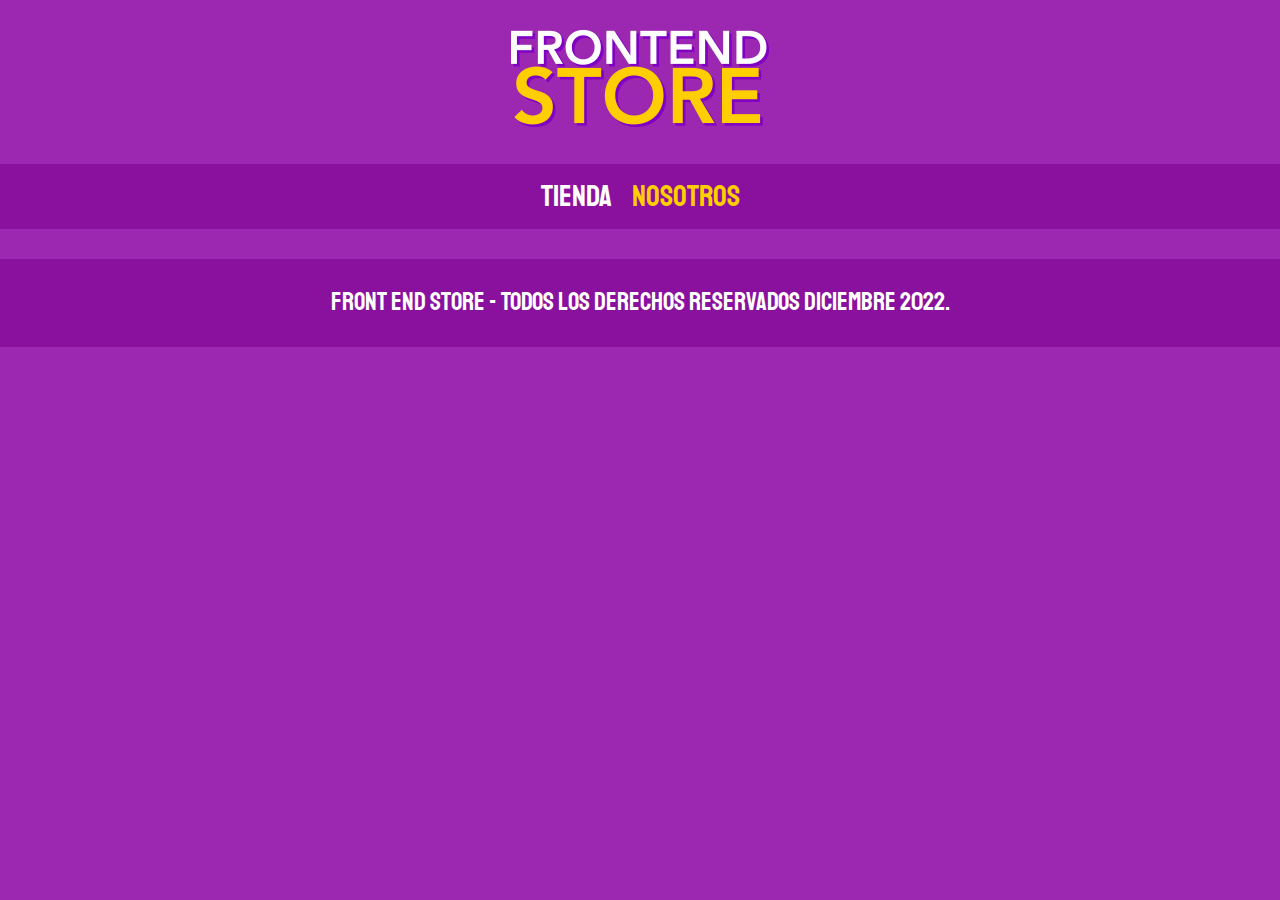
==== nosotros.html @ cb1efd27 "Agregamos dos paginas Nosotros y ¨Producto" ====
<!DOCTYPE html>
<html lang="en">
<head>
    <meta charset="UTF-8">
    <meta http-equiv="X-UA-Compatible" content="IE=edge">
    <meta name="viewport" content="width=device-width, initial-scale=1.0">
    
    <!-- Normalize -->
    <link rel="preload" href="css/normalize.css" as="style">
    <link rel="stylesheet" href="css/normalize.css">
    
    <!-- Google Fonts -->
    <link rel="preconnect" href="https://fonts.googleapis.com">
    <link rel="preconnect" href="https://fonts.gstatic.com" crossorigin>
    <link href="https://fonts.googleapis.com/css2?family=Staatliches&display=swap" rel="stylesheet">
    
    <!--Style Page  -->
    <link rel="preload" href="css/style.css" as="style">
    <link rel="stylesheet" href="css/style.css">
    
    <title>Clothing Store</title>
</head>
<body>
    <header class="encabezado">
        <a href="index.html">
            <img class="encabezado__logo" src="img/logo.png" alt="Logotipo">
        </a>
    </header>

    <nav class="navegacion">
        <a class="navegacion__enlace" href="index.html">Tienda</a>
        <a class="navegacion__enlace navegacion__enlace--principal" href="nosotros.html">Nosotros</a>
   </nav>

   <footer class="piepagina">
    <p class="piepagina__texto">front end store - todos los derechos reservados diciembre 2022.</p>
   </footer>
</body>
</html>
---- css/style.css ----
:root
{
    --primario:#9C27B0;
    --primarioOscuro:#89119d;
    --secundario:#FFCE00;
    --secundarioOscuro:#e9bb02;
    --blanco:#fff;
    --negro:#000;
     
    --fuentePrincipal:  'Staatliches', cursive;
}

/* Box Sizing */
html 
{
    box-sizing: border-box;
    font-size: 62.5%;  /* 1rem = 10 px */
    
}

*, *:before, *:after 
{
    box-sizing: inherit;
}

/* Globales */

body
{
    background-color: var(--primario);
    font-size: 1.6rem;
    line-height: 1.5;
}

p
{
    font-size: 1.8rem;
    font-family: Arial, Helvetica, sans-serif;
    color: var(--blanco);
}

a
{
    text-decoration: none;
}

img
{
    max-width: 100%;
}

.contenedor
{
    max-width: 120rem;
    margin: 0 auto;
}

h1,h2,h3
{
    text-align: center;
    color: var(--secundario);
    font-family: var(--fuentePrincipal);
}

h1
{
    font-size: 4rem;
}

h2
{
    font-size: 3.2rem;
}

h3
{
    font-size: 2.4rem;
}

/* Header */
.encabezado
{
    display: flex;
    justify-content: center;
}

.encabezado__logo
{
    margin: 3rem 0;
}

/* Navegacion */
.navegacion
{
    background-color: var(--primarioOscuro);
    padding: 1rem 0;
    display: flex;
    justify-content: center;
    gap: 2rem;
}

.navegacion__enlace
{
    font-family: var(--fuentePrincipal);
    color: var(--blanco);
    font-size: 3rem;
    /* margin-right: 2rem; */

}

.navegacion__enlace:hover,
.navegacion__enlace--principal
{
    color: var(--secundario);
}

/* Footer */
.piepagina
{
    background-color: var(--primarioOscuro);
    display: flex;
    justify-content: center;
    margin: 3rem 0;
}

.piepagina__texto
{
    font-family: var(--fuentePrincipal);
    color: var(--blanco);
    font-size: 2.5rem;
    text-transform: capitalize;
}
---- css/style.css ----
:root
{
    --primario:#9C27B0;
    --primarioOscuro:#89119d;
    --secundario:#FFCE00;
    --secundarioOscuro:#e9bb02;
    --blanco:#fff;
    --negro:#000;
     
    --fuentePrincipal:  'Staatliches', cursive;
}

/* Box Sizing */
html 
{
    box-sizing: border-box;
    font-size: 62.5%;  /* 1rem = 10 px */
    
}

*, *:before, *:after 
{
    box-sizing: inherit;
}

/* Globales */

body
{
    background-color: var(--primario);
    font-size: 1.6rem;
    line-height: 1.5;
}

p
{
    font-size: 1.8rem;
    font-family: Arial, Helvetica, sans-serif;
    color: var(--blanco);
}

a
{
    text-decoration: none;
}

img
{
    max-width: 100%;
}

.contenedor
{
    max-width: 120rem;
    margin: 0 auto;
}

h1,h2,h3
{
    text-align: center;
    color: var(--secundario);
    font-family: var(--fuentePrincipal);
}

h1
{
    font-size: 4rem;
}

h2
{
    font-size: 3.2rem;
}

h3
{
    font-size: 2.4rem;
}

/* Header */
.encabezado
{
    display: flex;
    justify-content: center;
}

.encabezado__logo
{
    margin: 3rem 0;
}

/* Navegacion */
.navegacion
{
    background-color: var(--primarioOscuro);
    padding: 1rem 0;
    display: flex;
    justify-content: center;
    gap: 2rem;
}

.navegacion__enlace
{
    font-family: var(--fuentePrincipal);
    color: var(--blanco);
    font-size: 3rem;
    /* margin-right: 2rem; */

}

.navegacion__enlace:hover,
.navegacion__enlace--principal
{
    color: var(--secundario);
}

/* Footer */
.piepagina
{
    background-color: var(--primarioOscuro);
    display: flex;
    justify-content: center;
    margin: 3rem 0;
}

.piepagina__texto
{
    font-family: var(--fuentePrincipal);
    color: var(--blanco);
    font-size: 2.5rem;
    text-transform: capitalize;
}
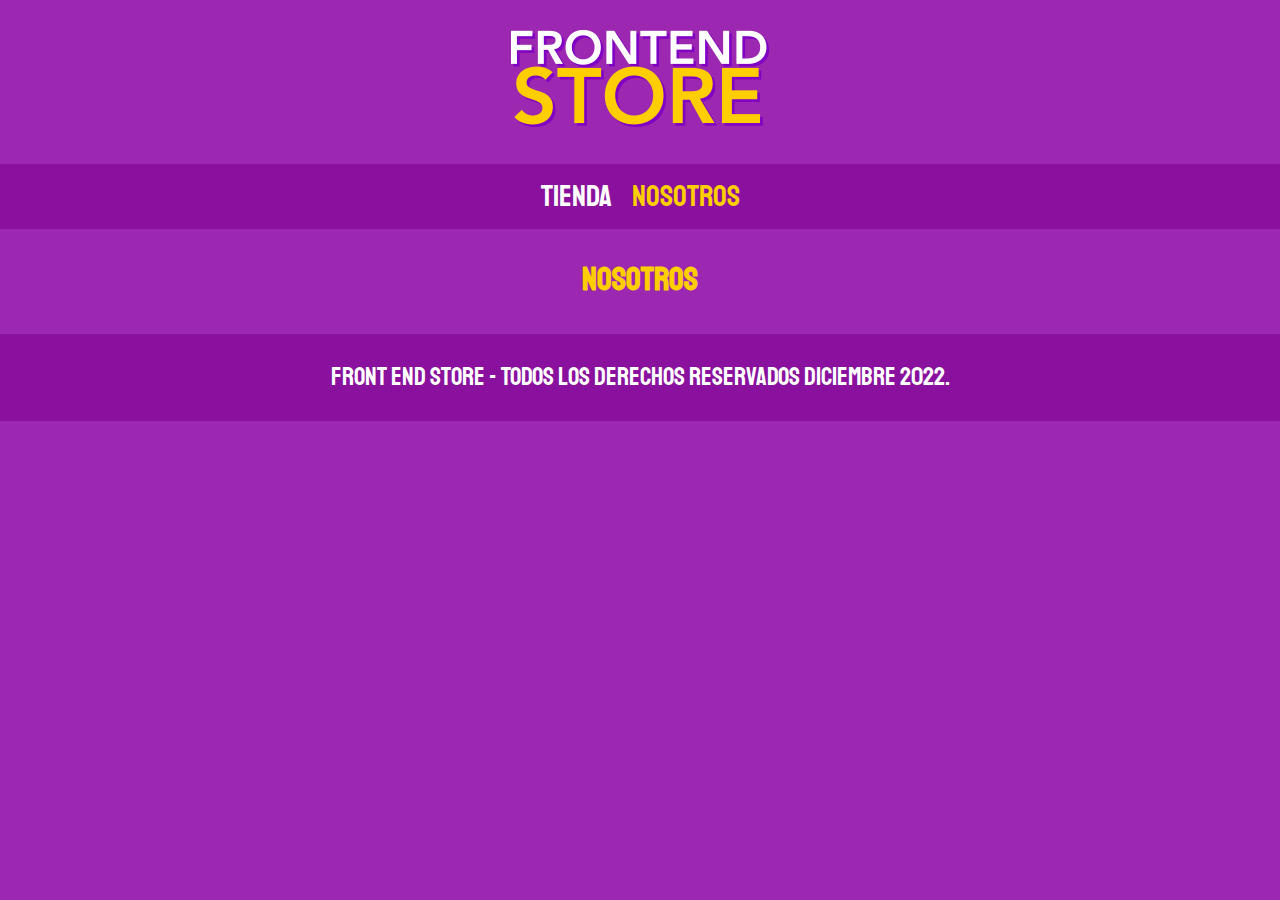
==== commit d9118ae9: "finalizamos la tienda en index.html" ====
--- a/nosotros.html
+++ b/nosotros.html
@@ -32,6 +32,12 @@
         <a class="navegacion__enlace navegacion__enlace--principal" href="nosotros.html">Nosotros</a>
    </nav>
 
+   <main>
+        <h2>nosotros</h2>
+        
+
+   </main>
+
    <footer class="piepagina">
     <p class="piepagina__texto">front end store - todos los derechos reservados diciembre 2022.</p>
    </footer>
--- a/css/style.css
+++ b/css/style.css
@@ -96,7 +96,7 @@
     padding: 1rem 0;
     display: flex;
     justify-content: center;
-    gap: 2rem;
+    /* gap: 2rem; */
 }
 
 .navegacion__enlace
@@ -104,8 +104,13 @@
     font-family: var(--fuentePrincipal);
     color: var(--blanco);
     font-size: 3rem;
-    /* margin-right: 2rem; */
-
+    margin-right: 2rem;
+
+}
+
+.navegacion__enlace:last-of-type
+{
+    margin-right: 0;
 }
 
 .navegacion__enlace:hover,
@@ -129,4 +134,86 @@
     color: var(--blanco);
     font-size: 2.5rem;
     text-transform: capitalize;
-}+}
+
+/* Camisetas Grid */
+.gridProductos
+{
+    display: grid;
+    grid-template-columns: repeat(2,1fr);
+    gap: 2rem;
+}
+
+@media (min-width: 768px) 
+{
+     .gridProductos
+     {
+        grid-template-columns: repeat(3,1fr);
+     }
+}
+
+/* Camisetas */
+.producto
+{
+    background-color: var(--primarioOscuro);
+    padding: 1rem;
+  
+}
+
+.producto__imagen
+{
+    width: 100%;
+}
+
+.producto__nombre
+{
+    font-size: 4rem;
+    text-transform:uppercase;
+}
+
+.producto__precio
+{
+    font-size: 2.8rem;
+    color: var(--secundario);
+}
+
+.producto__nombre,.producto__precio
+{
+    font-family: var(--fuentePrincipal);
+    text-align: center;
+    margin: 1rem 0;
+    line-height: 1.2;
+}
+
+/* Graficos */
+.grafico
+{
+    min-height: 30rem;
+    grid-column: 1/3;
+    background-repeat: no-repeat;
+    background-size: cover;
+}
+
+.grafico--camisas
+{
+    grid-row: 2/3;
+    background-image: url(../img/grafico1.jpg);
+}
+
+.grafico--node
+{
+    background-image: url(../img/grafico2.jpg);
+    grid-row: 8/9;
+}
+
+@media (min-width: 786px) 
+{
+    .grafico--node
+    {
+        grid-row: 5/6;
+        grid-column: 2/4;
+    }
+      
+}
+
+
--- a/css/style.css
+++ b/css/style.css
@@ -96,7 +96,7 @@
     padding: 1rem 0;
     display: flex;
     justify-content: center;
-    gap: 2rem;
+    /* gap: 2rem; */
 }
 
 .navegacion__enlace
@@ -104,8 +104,13 @@
     font-family: var(--fuentePrincipal);
     color: var(--blanco);
     font-size: 3rem;
-    /* margin-right: 2rem; */
-
+    margin-right: 2rem;
+
+}
+
+.navegacion__enlace:last-of-type
+{
+    margin-right: 0;
 }
 
 .navegacion__enlace:hover,
@@ -129,4 +134,86 @@
     color: var(--blanco);
     font-size: 2.5rem;
     text-transform: capitalize;
-}+}
+
+/* Camisetas Grid */
+.gridProductos
+{
+    display: grid;
+    grid-template-columns: repeat(2,1fr);
+    gap: 2rem;
+}
+
+@media (min-width: 768px) 
+{
+     .gridProductos
+     {
+        grid-template-columns: repeat(3,1fr);
+     }
+}
+
+/* Camisetas */
+.producto
+{
+    background-color: var(--primarioOscuro);
+    padding: 1rem;
+  
+}
+
+.producto__imagen
+{
+    width: 100%;
+}
+
+.producto__nombre
+{
+    font-size: 4rem;
+    text-transform:uppercase;
+}
+
+.producto__precio
+{
+    font-size: 2.8rem;
+    color: var(--secundario);
+}
+
+.producto__nombre,.producto__precio
+{
+    font-family: var(--fuentePrincipal);
+    text-align: center;
+    margin: 1rem 0;
+    line-height: 1.2;
+}
+
+/* Graficos */
+.grafico
+{
+    min-height: 30rem;
+    grid-column: 1/3;
+    background-repeat: no-repeat;
+    background-size: cover;
+}
+
+.grafico--camisas
+{
+    grid-row: 2/3;
+    background-image: url(../img/grafico1.jpg);
+}
+
+.grafico--node
+{
+    background-image: url(../img/grafico2.jpg);
+    grid-row: 8/9;
+}
+
+@media (min-width: 786px) 
+{
+    .grafico--node
+    {
+        grid-row: 5/6;
+        grid-column: 2/4;
+    }
+      
+}
+
+
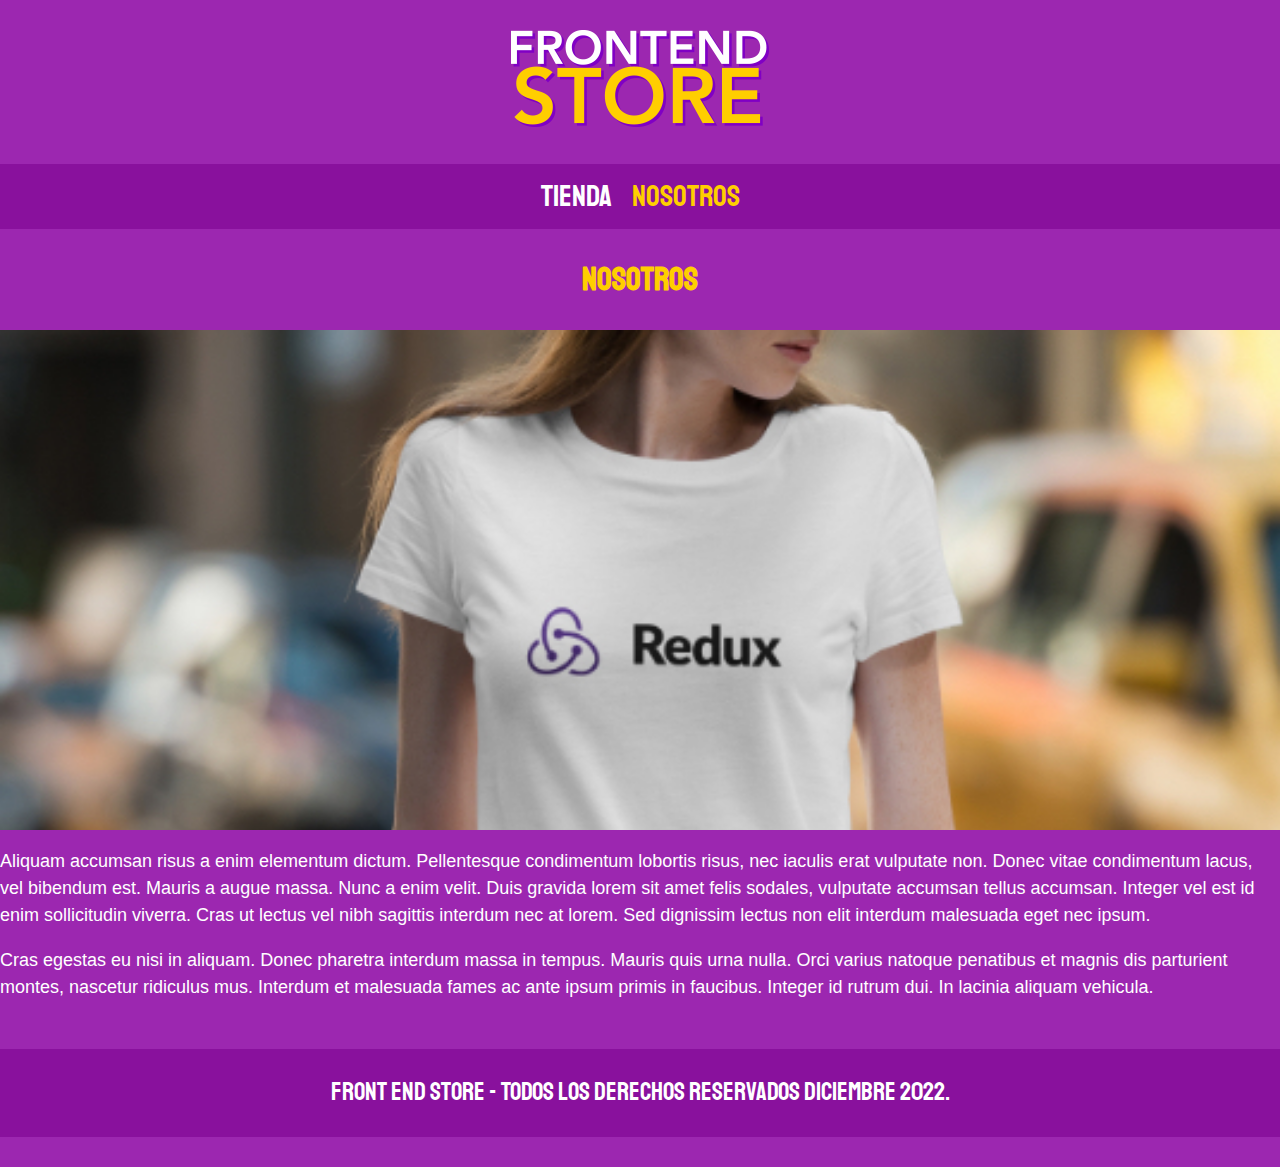
==== commit 876e312f: "I am trying myfelt nosotros.html" ====
--- a/nosotros.html
+++ b/nosotros.html
@@ -35,6 +35,50 @@
    <main>
         <h2>nosotros</h2>
         
+        <div class="gridNosotros">
+            <div class="gridNosotros--imagen">
+
+            </div>
+            <div class="gridNosotros--texto">
+                <p>
+
+
+                    Aliquam accumsan risus a enim elementum dictum. Pellentesque condimentum 
+                    lobortis risus, nec iaculis erat vulputate non. Donec vitae condimentum lacus,
+                     vel bibendum est. Mauris a augue massa. Nunc a enim velit. Duis gravida lorem 
+                     sit amet felis sodales, vulputate accumsan tellus accumsan. Integer vel est id 
+                     enim sollicitudin viverra. Cras ut lectus vel nibh sagittis interdum nec at lorem. 
+                     Sed dignissim lectus non elit interdum malesuada eget nec ipsum.
+                </p>    
+                <p>
+                    Cras egestas eu nisi in aliquam. Donec pharetra interdum massa in tempus. 
+                     Mauris quis urna nulla. Orci varius natoque penatibus et magnis dis parturient montes,
+                    nascetur ridiculus mus. Interdum et malesuada fames ac ante ipsum primis in faucibus.
+                    Integer id rutrum dui. In lacinia aliquam vehicula. 
+                </p>
+            </div>
+        </div>
+        <div class="gridDetalle">
+            <div class="mejorPrecio">
+
+            </div>
+            <div class="mejorDetalle">
+                
+            </div>
+            <div class="detalle">
+                <div class="detalle--dev"></div>
+            </div>
+            <div class="detalle">
+                <div class="detalle--envio">
+
+                </div>
+            </div>
+            <div class="detalle">
+                <div class="detalle--calidad">
+
+                </div>
+            </div>
+        </div>
 
    </main>
 
--- a/css/style.css
+++ b/css/style.css
@@ -216,4 +216,70 @@
       
 }
 
-
+/* Nosoros */
+
+.gridNosotros
+{
+    display: grid;
+    /* grid-template-rows: repeat(2,1fr); */
+}
+
+.gridNosotros--imagen
+{
+    min-height: 50rem;
+    background-image: url(../img/nosotros.jpg);
+    background-repeat: no-repeat;
+    background-size: cover;
+    grid-column: 1/3;
+    /* width: 100%; */
+    
+}
+/* @media(min-width:768px )
+{
+     .gridNosotros
+    {
+        grid-template-columns: repeat(2,1fr);
+        grid-column: 2/3;
+    } 
+
+    .gridNosotros--texto
+    {
+        grid-column: 1/2;
+    }
+} */
+
+.gridNosotros--texto
+{
+
+}
+
+.gridDetalle
+{
+
+}
+
+.detalle
+{
+
+
+}
+
+.detalle--dev
+{
+
+}
+
+.detalle--envio
+{
+
+}
+
+.detalle--calidad
+{
+
+}
+
+.mejorPrecio
+{
+
+}--- a/css/style.css
+++ b/css/style.css
@@ -216,4 +216,70 @@
       
 }
 
-
+/* Nosoros */
+
+.gridNosotros
+{
+    display: grid;
+    /* grid-template-rows: repeat(2,1fr); */
+}
+
+.gridNosotros--imagen
+{
+    min-height: 50rem;
+    background-image: url(../img/nosotros.jpg);
+    background-repeat: no-repeat;
+    background-size: cover;
+    grid-column: 1/3;
+    /* width: 100%; */
+    
+}
+/* @media(min-width:768px )
+{
+     .gridNosotros
+    {
+        grid-template-columns: repeat(2,1fr);
+        grid-column: 2/3;
+    } 
+
+    .gridNosotros--texto
+    {
+        grid-column: 1/2;
+    }
+} */
+
+.gridNosotros--texto
+{
+
+}
+
+.gridDetalle
+{
+
+}
+
+.detalle
+{
+
+
+}
+
+.detalle--dev
+{
+
+}
+
+.detalle--envio
+{
+
+}
+
+.detalle--calidad
+{
+
+}
+
+.mejorPrecio
+{
+
+}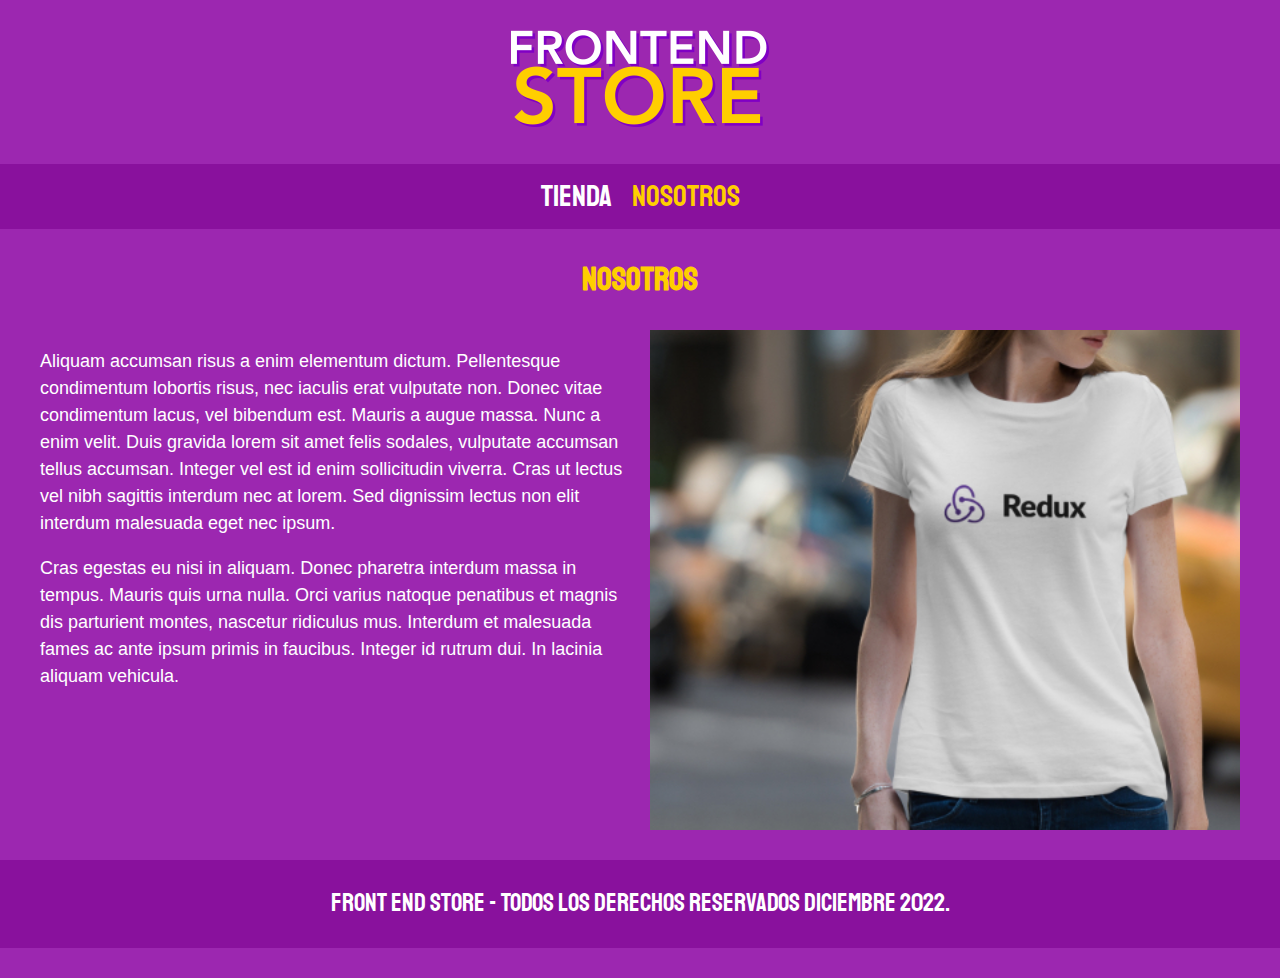
==== commit 93a9cf98: "Avanzamos con la pagina nosotros.html, agregamos estilos a la parte nosotros" ====
--- a/nosotros.html
+++ b/nosotros.html
@@ -32,7 +32,7 @@
         <a class="navegacion__enlace navegacion__enlace--principal" href="nosotros.html">Nosotros</a>
    </nav>
 
-   <main>
+   <main class="contenedor">
         <h2>nosotros</h2>
         
         <div class="gridNosotros">
--- a/css/style.css
+++ b/css/style.css
@@ -221,7 +221,17 @@
 .gridNosotros
 {
     display: grid;
+    grid-template-columns: repeat(1,auto);
+    gap: 2rem;
     /* grid-template-rows: repeat(2,1fr); */
+}
+
+@media(min-width: 768px)
+{
+    .gridNosotros
+    {
+        grid-template-columns: repeat(2,1fr);
+    }    
 }
 
 .gridNosotros--imagen
@@ -230,28 +240,36 @@
     background-image: url(../img/nosotros.jpg);
     background-repeat: no-repeat;
     background-size: cover;
-    grid-column: 1/3;
-    /* width: 100%; */
+    width: 100%;
     
 }
-/* @media(min-width:768px )
-{
-     .gridNosotros
+
+
+@media(min-width: 768px)
+{
+    .gridNosotros--imagen
     {
-        grid-template-columns: repeat(2,1fr);
         grid-column: 2/3;
-    } 
-
+    }
+        
+}
+ 
+
+.gridNosotros--texto
+{
+
+}
+
+
+@media(min-width: 768px)
+{
     .gridNosotros--texto
     {
         grid-column: 1/2;
+        grid-row: 1/2;
     }
-} */
-
-.gridNosotros--texto
-{
-
-}
+}
+
 
 .gridDetalle
 {
--- a/css/style.css
+++ b/css/style.css
@@ -221,7 +221,17 @@
 .gridNosotros
 {
     display: grid;
+    grid-template-columns: repeat(1,auto);
+    gap: 2rem;
     /* grid-template-rows: repeat(2,1fr); */
+}
+
+@media(min-width: 768px)
+{
+    .gridNosotros
+    {
+        grid-template-columns: repeat(2,1fr);
+    }    
 }
 
 .gridNosotros--imagen
@@ -230,28 +240,36 @@
     background-image: url(../img/nosotros.jpg);
     background-repeat: no-repeat;
     background-size: cover;
-    grid-column: 1/3;
-    /* width: 100%; */
+    width: 100%;
     
 }
-/* @media(min-width:768px )
-{
-     .gridNosotros
+
+
+@media(min-width: 768px)
+{
+    .gridNosotros--imagen
     {
-        grid-template-columns: repeat(2,1fr);
         grid-column: 2/3;
-    } 
-
+    }
+        
+}
+ 
+
+.gridNosotros--texto
+{
+
+}
+
+
+@media(min-width: 768px)
+{
     .gridNosotros--texto
     {
         grid-column: 1/2;
+        grid-row: 1/2;
     }
-} */
-
-.gridNosotros--texto
-{
-
-}
+}
+
 
 .gridDetalle
 {
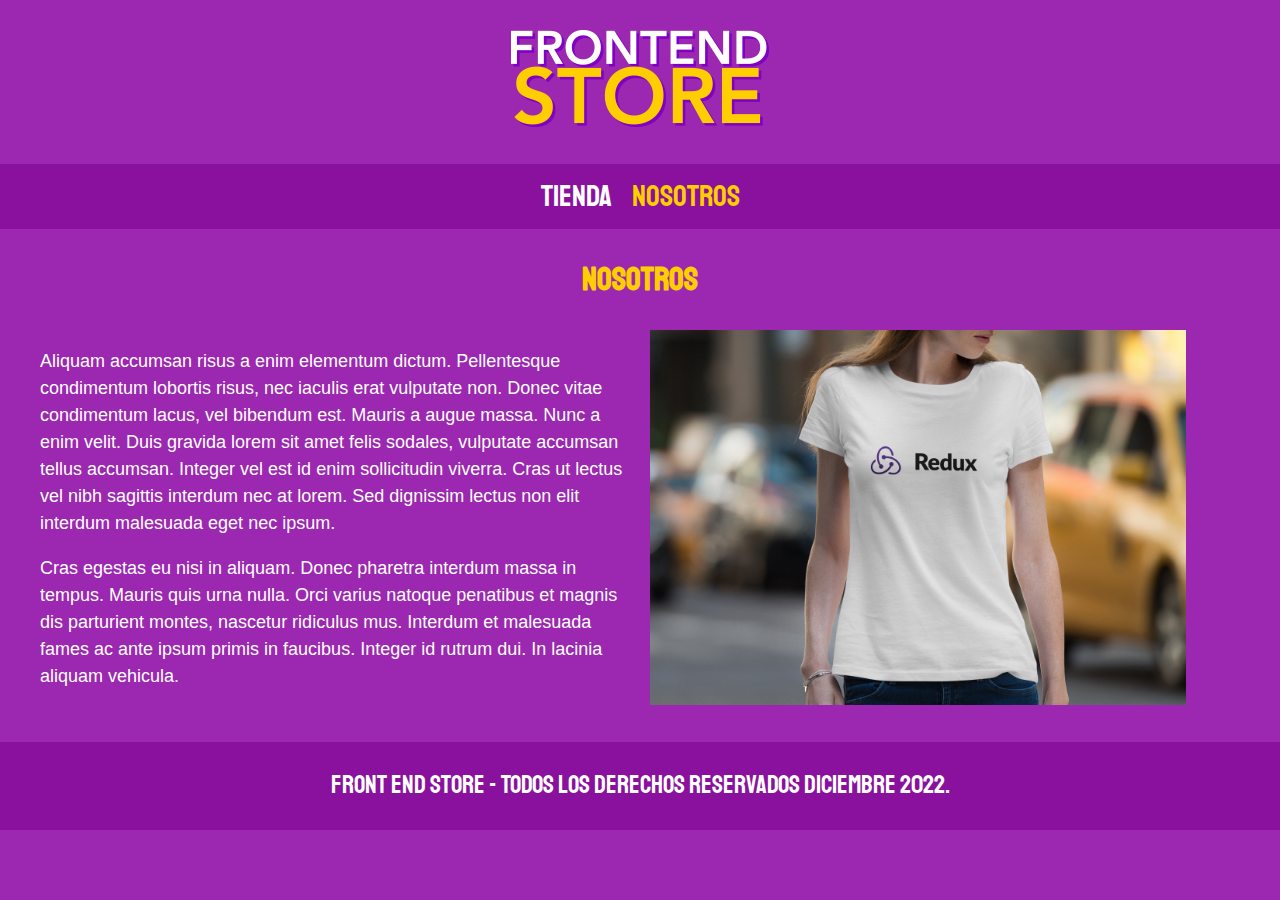
==== commit 7f4cf48e: "Vamos aprendiendo usar img en hmtl y background-img en css" ====
--- a/nosotros.html
+++ b/nosotros.html
@@ -37,7 +37,7 @@
         
         <div class="gridNosotros">
             <div class="gridNosotros--imagen">
-
+                <img src="img/nosotros.jpg" alt="">
             </div>
             <div class="gridNosotros--texto">
                 <p>
--- a/css/style.css
+++ b/css/style.css
@@ -223,6 +223,7 @@
     display: grid;
     grid-template-columns: repeat(1,auto);
     gap: 2rem;
+    /* width: auto; */
     /* grid-template-rows: repeat(2,1fr); */
 }
 
@@ -236,12 +237,12 @@
 
 .gridNosotros--imagen
 {
-    min-height: 50rem;
-    background-image: url(../img/nosotros.jpg);
+    /* min-height: 50rem; */
+    /* background-image: url(../img/nosotros.jpg);
     background-repeat: no-repeat;
     background-size: cover;
-    width: 100%;
-    
+    width: 100%; */
+    width: auto;
 }
 
 
@@ -250,6 +251,7 @@
     .gridNosotros--imagen
     {
         grid-column: 2/3;
+        width: auto;
     }
         
 }
--- a/css/style.css
+++ b/css/style.css
@@ -223,6 +223,7 @@
     display: grid;
     grid-template-columns: repeat(1,auto);
     gap: 2rem;
+    /* width: auto; */
     /* grid-template-rows: repeat(2,1fr); */
 }
 
@@ -236,12 +237,12 @@
 
 .gridNosotros--imagen
 {
-    min-height: 50rem;
-    background-image: url(../img/nosotros.jpg);
+    /* min-height: 50rem; */
+    /* background-image: url(../img/nosotros.jpg);
     background-repeat: no-repeat;
     background-size: cover;
-    width: 100%;
-    
+    width: 100%; */
+    width: auto;
 }
 
 
@@ -250,6 +251,7 @@
     .gridNosotros--imagen
     {
         grid-column: 2/3;
+        width: auto;
     }
         
 }
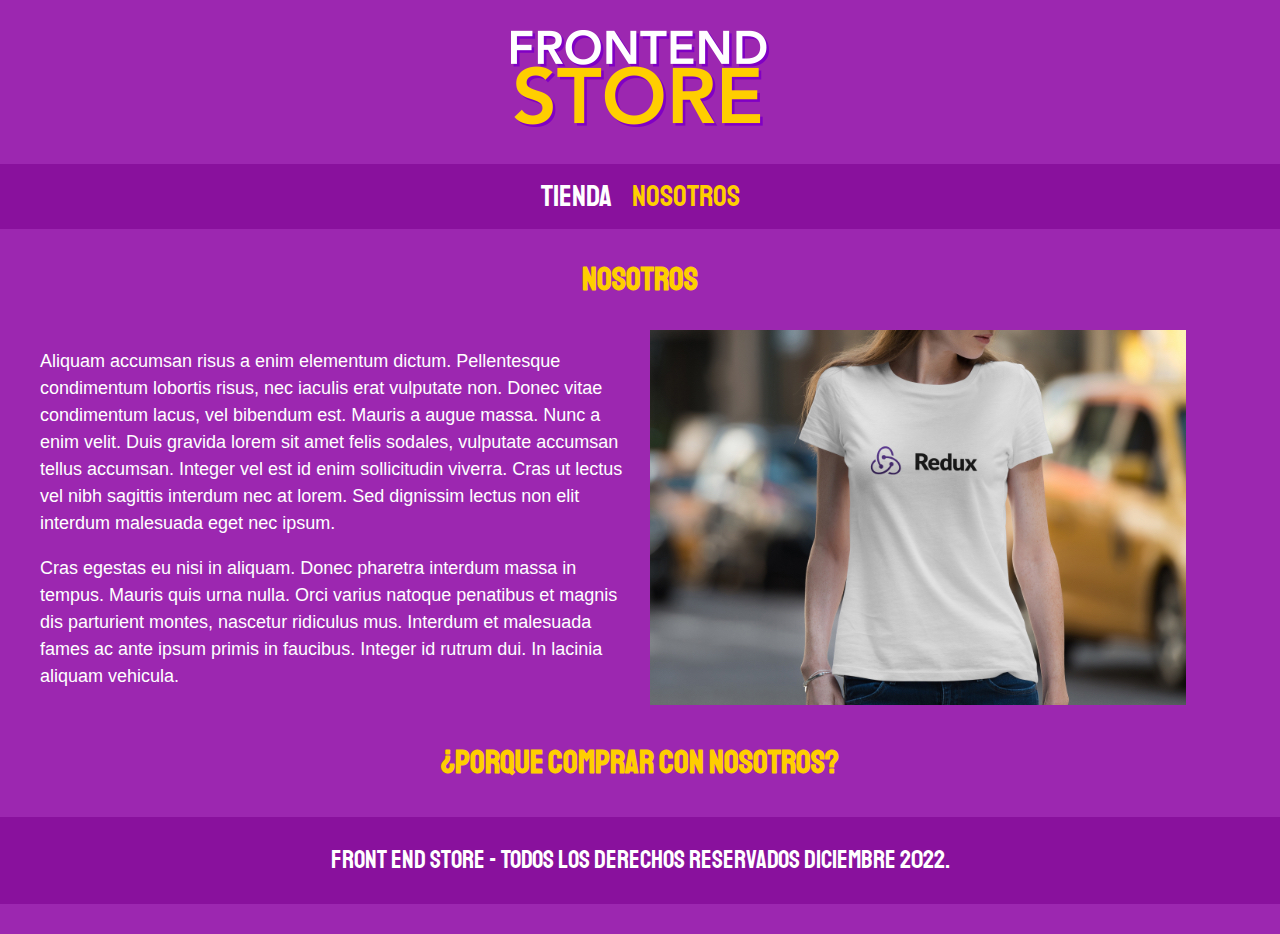
==== commit 0a5dfcd5: "Empezamos la segunda parte de nosotros.html" ====
--- a/nosotros.html
+++ b/nosotros.html
@@ -58,29 +58,14 @@
                 </p>
             </div>
         </div>
-        <div class="gridDetalle">
-            <div class="mejorPrecio">
+   </main>
 
-            </div>
-            <div class="mejorDetalle">
-                
-            </div>
-            <div class="detalle">
-                <div class="detalle--dev"></div>
-            </div>
-            <div class="detalle">
-                <div class="detalle--envio">
-
-                </div>
-            </div>
-            <div class="detalle">
-                <div class="detalle--calidad">
-
-                </div>
-            </div>
-        </div>
-
-   </main>
+   <section>
+    <h2>
+        ¿Porque comprar con nosotros?    
+    </h2>
+    
+   </section>
 
    <footer class="piepagina">
     <p class="piepagina__texto">front end store - todos los derechos reservados diciembre 2022.</p>
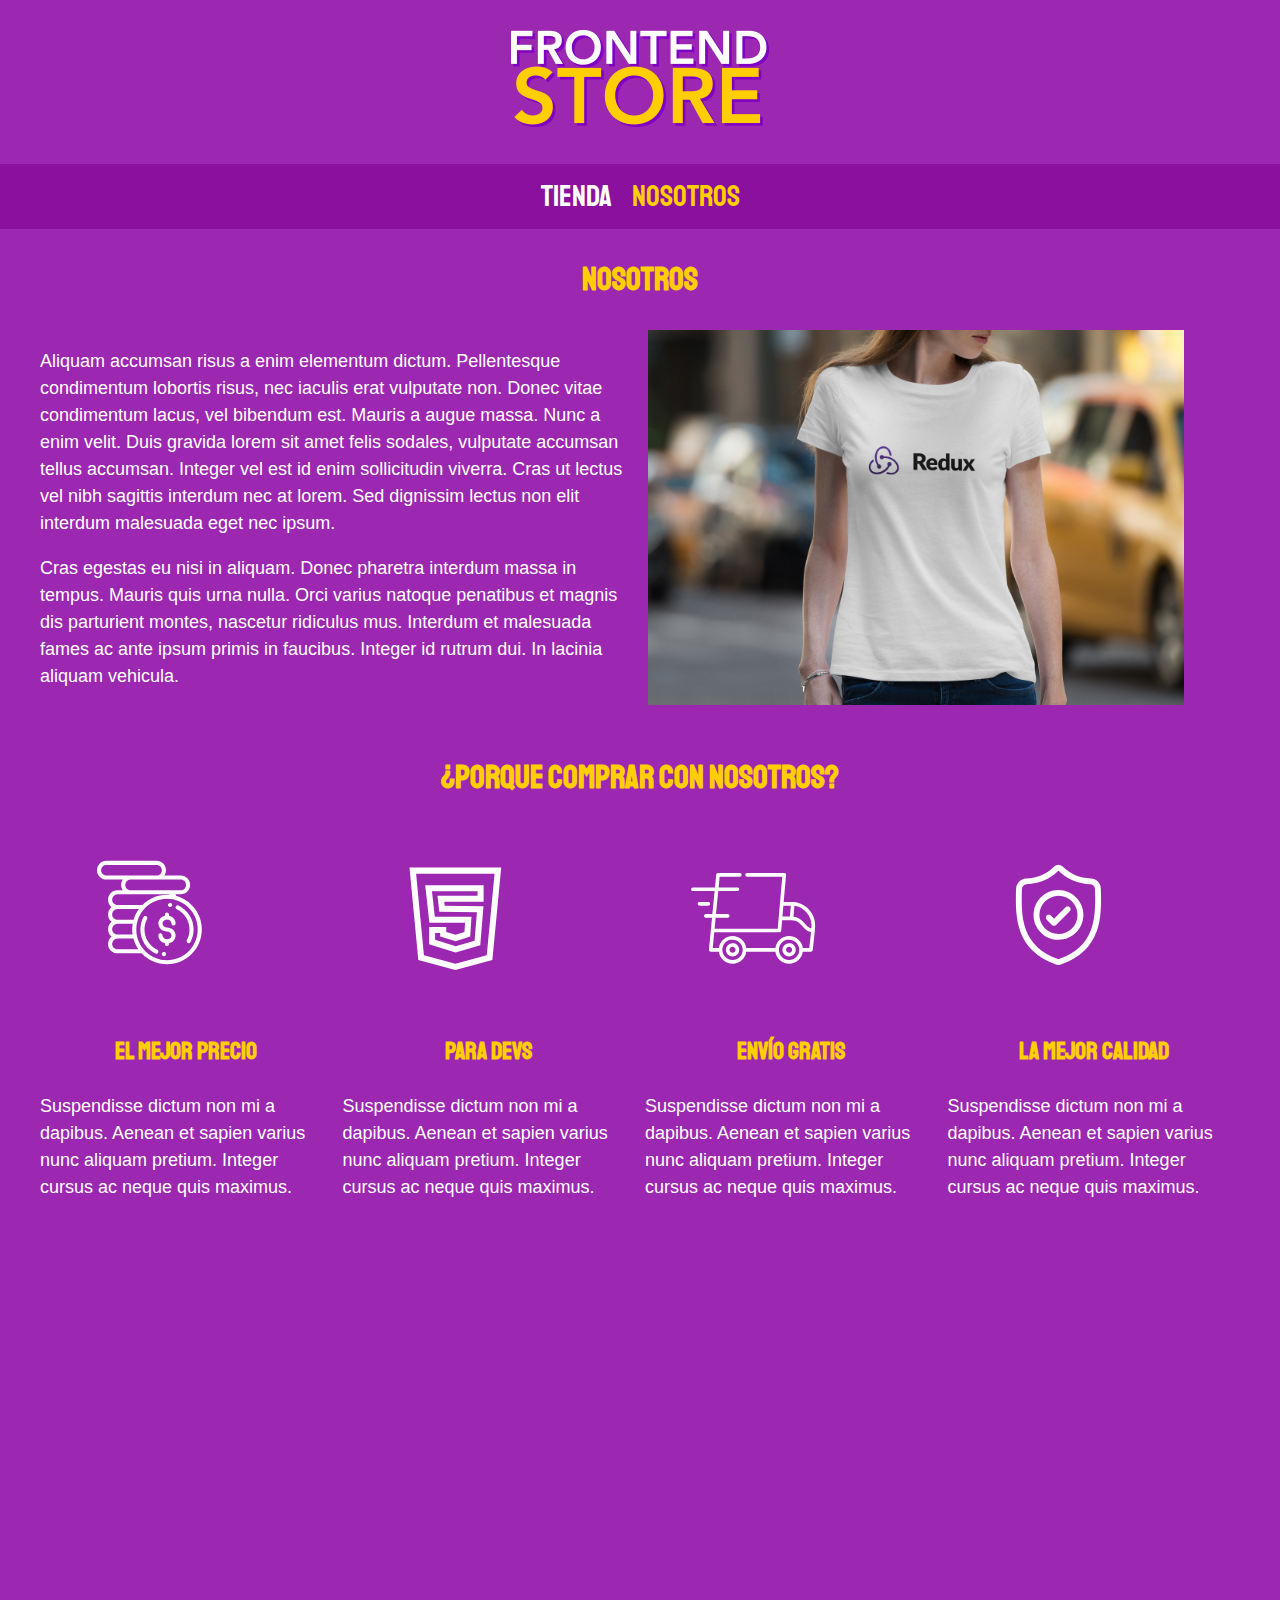
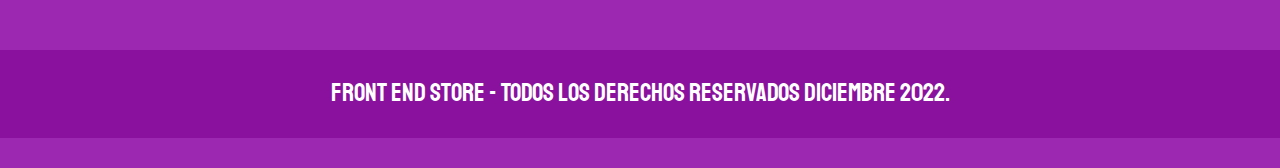
==== commit b32f73a8: "Segunda parte de la pagina nosotros.html" ====
--- a/nosotros.html
+++ b/nosotros.html
@@ -37,7 +37,7 @@
         
         <div class="gridNosotros">
             <div class="gridNosotros--imagen">
-                <img src="img/nosotros.jpg" alt="">
+                <img src="img/nosotros.jpg" alt="icono_nosotros">
             </div>
             <div class="gridNosotros--texto">
                 <p>
@@ -59,13 +59,67 @@
             </div>
         </div>
    </main>
+   <section class="contenedor">
+        <h2>
+            ¿Porque comprar con nosotros?    
+        </h2>
+        
+        
+        <div class="bloques">
+            <div class="bloque">
+                <div class="bloque--imagen">
+                    <img src="img/icono_1.png" alt="icono_mejorPrecio">
+                </div>
+                <div class="bloque--texto">
+                    <h3>el mejor precio</h3>
+                    <p>
+                        Suspendisse dictum non mi a dapibus. Aenean et sapien varius nunc aliquam pretium.
+                        Integer cursus ac neque quis maximus. 
+                    </p>
+                </div>
+            </div>
 
-   <section>
-    <h2>
-        ¿Porque comprar con nosotros?    
-    </h2>
+            <div class="bloque">
+                <div class="bloque--imagen">
+                    <img src="img/icono_2.png" alt="icono_html">
+                </div>
+                <div class="bloque--texto">
+                    <h3>para devs</h3>
+                    <p>
+                        Suspendisse dictum non mi a dapibus. Aenean et sapien varius nunc aliquam pretium.
+                        Integer cursus ac neque quis maximus.
+                </div>
+            </div>
+            
+            <div class="bloque">
+                <div class="bloque--imagen">
+                    <img src="img/icono_3.png" alt="icono_gratis">
+                </div>
+                <div class="bloque--texto">
+                    <h3>envío gratis</h3>
+                    <p>
+                        Suspendisse dictum non mi a dapibus. Aenean et sapien varius nunc aliquam pretium.
+                        Integer cursus ac neque quis maximus.
+                </div>
+            </div>
+            
+            <div class="bloque">
+                <div class="bloque--imagen">
+                    <img src="img/icono_4.png" alt="icono_mejorCalidad">
+                </div>
+                <div class="bloque--texto">
+                    <h3>la mejor calidad</h3>
+                    <p>
+                        Suspendisse dictum non mi a dapibus. Aenean et sapien varius nunc aliquam pretium.
+                        Integer cursus ac neque quis maximus.
+                </div>
+            </div>
+    </div>
+      
+        
     
    </section>
+   
 
    <footer class="piepagina">
     <p class="piepagina__texto">front end store - todos los derechos reservados diciembre 2022.</p>
--- a/css/style.css
+++ b/css/style.css
@@ -206,7 +206,7 @@
     grid-row: 8/9;
 }
 
-@media (min-width: 786px) 
+@media (min-width: 768px) 
 {
     .grafico--node
     {
@@ -216,15 +216,14 @@
       
 }
 
-/* Nosoros */
+/* Nosotros */
 
 .gridNosotros
 {
     display: grid;
-    grid-template-columns: repeat(1,auto);
-    gap: 2rem;
+    /* grid-template-columns: repeat(1,auto); */
     /* width: auto; */
-    /* grid-template-rows: repeat(2,1fr); */
+    grid-template-rows: repeat(2,auto);
 }
 
 @media(min-width: 768px)
@@ -232,17 +231,18 @@
     .gridNosotros
     {
         grid-template-columns: repeat(2,1fr);
+        gap: 1.5rem;
     }    
 }
 
 .gridNosotros--imagen
 {
-    /* min-height: 50rem; */
+    min-height: 25rem;
     /* background-image: url(../img/nosotros.jpg);
     background-repeat: no-repeat;
     background-size: cover;
     width: 100%; */
-    width: auto;
+    /* width: auto; */
 }
 
 
@@ -257,11 +257,6 @@
 }
  
 
-.gridNosotros--texto
-{
-
-}
-
 
 @media(min-width: 768px)
 {
@@ -272,34 +267,20 @@
     }
 }
 
-
-.gridDetalle
-{
-
-}
-
-.detalle
-{
-
-
-}
-
-.detalle--dev
-{
-
-}
-
-.detalle--envio
-{
-
-}
-
-.detalle--calidad
-{
-
-}
-
-.mejorPrecio
-{
-
-}+.bloques
+{
+    display: grid;
+    grid-template-columns: repeat(2, 1fr);
+    grid-template-rows: repeat(2, 1fr);
+    gap: 1rem;
+}
+
+@media (min-width: 768px) 
+{
+     .bloques
+     {
+        grid-template-columns: repeat(4,1fr);
+        gap: 1rem;
+     }
+}
+
--- a/css/style.css
+++ b/css/style.css
@@ -206,7 +206,7 @@
     grid-row: 8/9;
 }
 
-@media (min-width: 786px) 
+@media (min-width: 768px) 
 {
     .grafico--node
     {
@@ -216,15 +216,14 @@
       
 }
 
-/* Nosoros */
+/* Nosotros */
 
 .gridNosotros
 {
     display: grid;
-    grid-template-columns: repeat(1,auto);
-    gap: 2rem;
+    /* grid-template-columns: repeat(1,auto); */
     /* width: auto; */
-    /* grid-template-rows: repeat(2,1fr); */
+    grid-template-rows: repeat(2,auto);
 }
 
 @media(min-width: 768px)
@@ -232,17 +231,18 @@
     .gridNosotros
     {
         grid-template-columns: repeat(2,1fr);
+        gap: 1.5rem;
     }    
 }
 
 .gridNosotros--imagen
 {
-    /* min-height: 50rem; */
+    min-height: 25rem;
     /* background-image: url(../img/nosotros.jpg);
     background-repeat: no-repeat;
     background-size: cover;
     width: 100%; */
-    width: auto;
+    /* width: auto; */
 }
 
 
@@ -257,11 +257,6 @@
 }
  
 
-.gridNosotros--texto
-{
-
-}
-
 
 @media(min-width: 768px)
 {
@@ -272,34 +267,20 @@
     }
 }
 
-
-.gridDetalle
-{
-
-}
-
-.detalle
-{
-
-
-}
-
-.detalle--dev
-{
-
-}
-
-.detalle--envio
-{
-
-}
-
-.detalle--calidad
-{
-
-}
-
-.mejorPrecio
-{
-
-}+.bloques
+{
+    display: grid;
+    grid-template-columns: repeat(2, 1fr);
+    grid-template-rows: repeat(2, 1fr);
+    gap: 1rem;
+}
+
+@media (min-width: 768px) 
+{
+     .bloques
+     {
+        grid-template-columns: repeat(4,1fr);
+        gap: 1rem;
+     }
+}
+
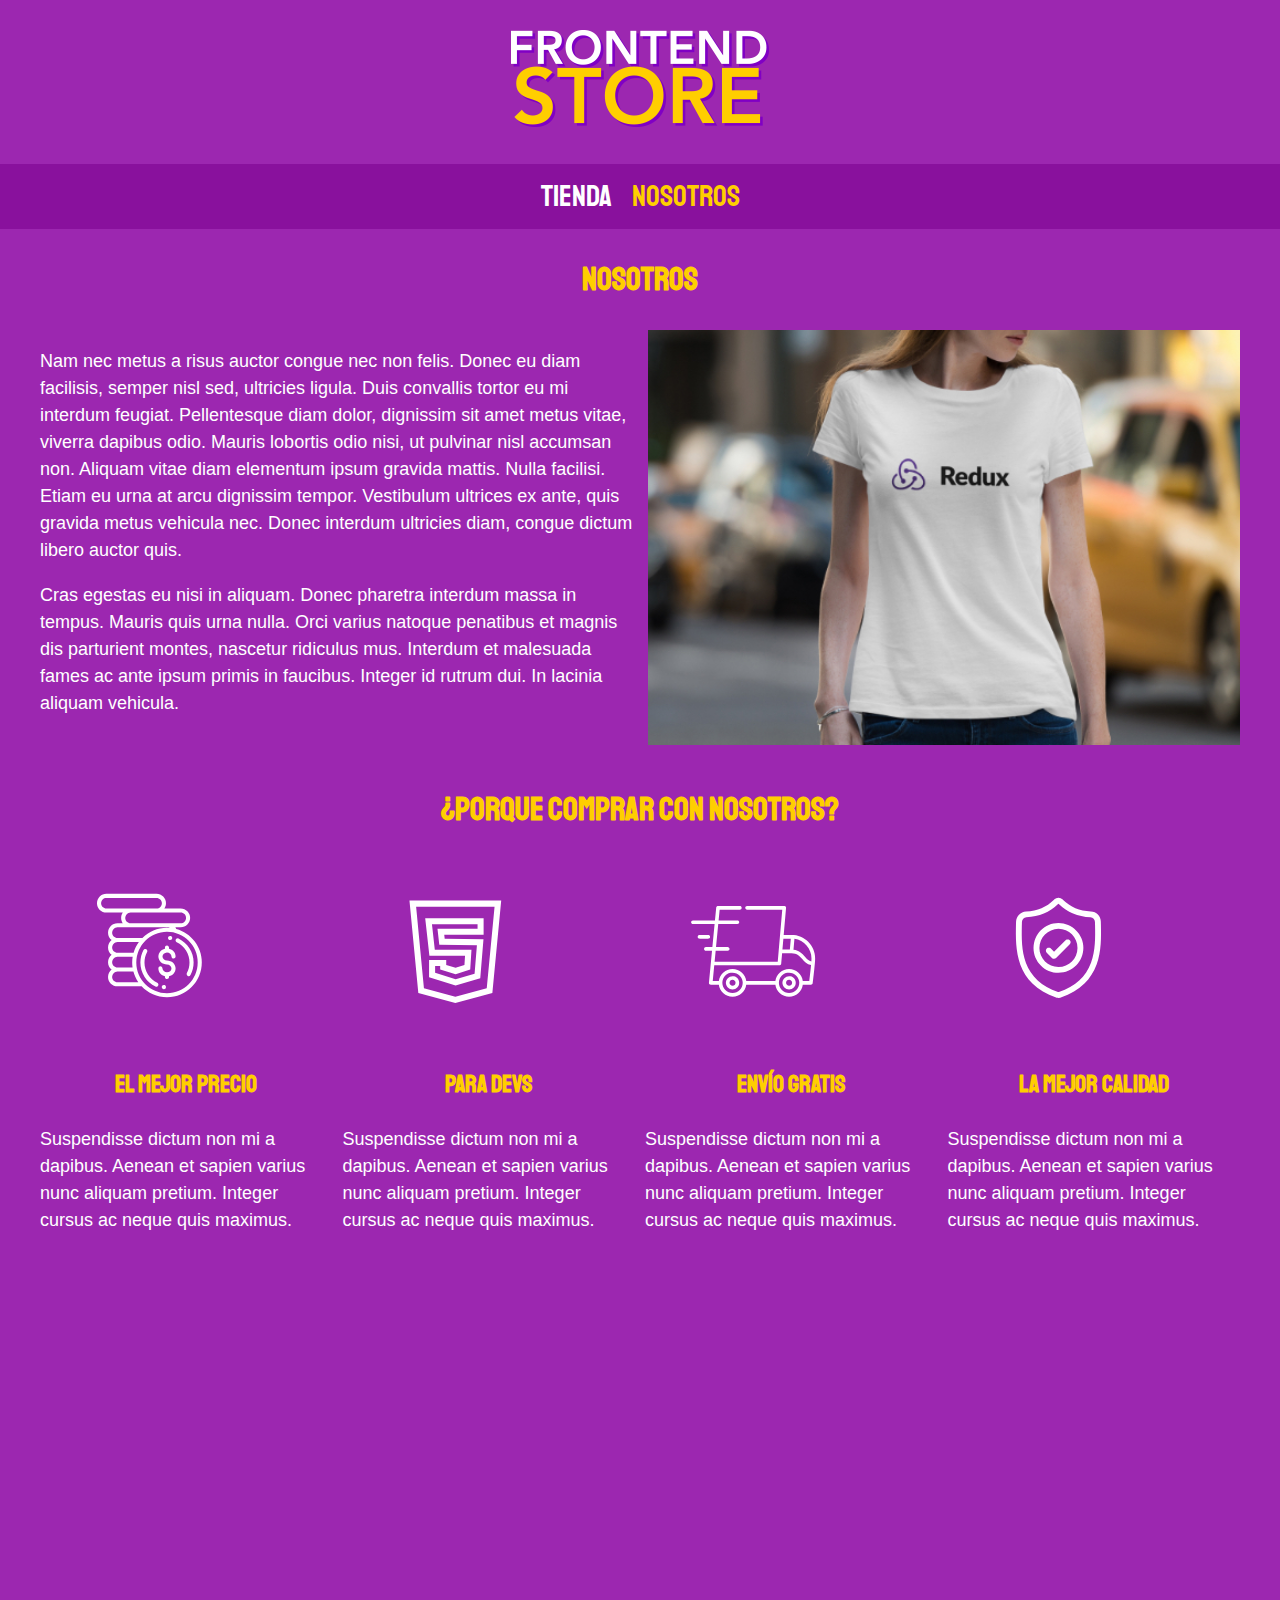
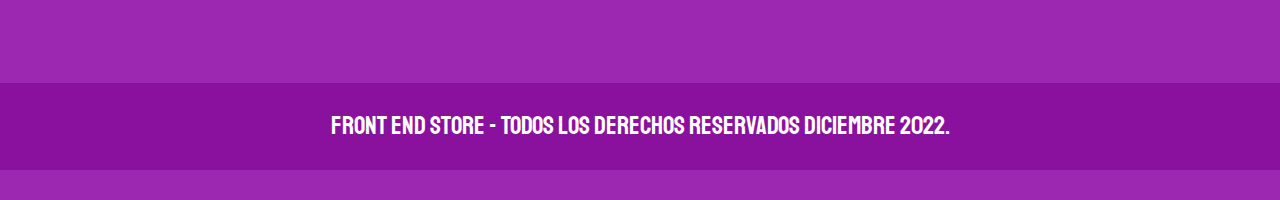
==== commit 78bb10e0: "Finalizamos la pagima nosotros.html, aprendimos trabajar las imagenes, por sea por etiqueta img o cs" ====
--- a/nosotros.html
+++ b/nosotros.html
@@ -34,21 +34,17 @@
 
    <main class="contenedor">
         <h2>nosotros</h2>
-        
         <div class="gridNosotros">
-            <div class="gridNosotros--imagen">
-                <img src="img/nosotros.jpg" alt="icono_nosotros">
-            </div>
+          
+            <img class="gridNosotros--imagen" src="img/nosotros.jpg" alt="icono_nosotros">
             <div class="gridNosotros--texto">
                 <p>
-
-
-                    Aliquam accumsan risus a enim elementum dictum. Pellentesque condimentum 
-                    lobortis risus, nec iaculis erat vulputate non. Donec vitae condimentum lacus,
-                     vel bibendum est. Mauris a augue massa. Nunc a enim velit. Duis gravida lorem 
-                     sit amet felis sodales, vulputate accumsan tellus accumsan. Integer vel est id 
-                     enim sollicitudin viverra. Cras ut lectus vel nibh sagittis interdum nec at lorem. 
-                     Sed dignissim lectus non elit interdum malesuada eget nec ipsum.
+                    Nam nec metus a risus auctor congue nec non felis. Donec eu diam facilisis, 
+                    semper nisl sed, ultricies ligula. Duis convallis tortor eu mi interdum feugiat. 
+                    Pellentesque diam dolor, dignissim sit amet metus vitae, viverra dapibus odio.
+                     Mauris lobortis odio nisi, ut pulvinar nisl accumsan non. Aliquam vitae diam elementum 
+                     ipsum gravida mattis. Nulla facilisi. Etiam eu urna at arcu dignissim tempor. Vestibulum 
+                     ultrices ex ante, quis gravida metus vehicula nec. Donec interdum ultricies diam, congue dictum libero auctor quis.
                 </p>    
                 <p>
                     Cras egestas eu nisi in aliquam. Donec pharetra interdum massa in tempus. 
@@ -57,11 +53,13 @@
                     Integer id rutrum dui. In lacinia aliquam vehicula. 
                 </p>
             </div>
-        </div>
+         </div>
    </main>
+
    <section class="contenedor">
         <h2>
-            ¿Porque comprar con nosotros?    
+            ¿Porque comprar con nosotros?   
+            
         </h2>
         
         
--- a/css/style.css
+++ b/css/style.css
@@ -221,8 +221,6 @@
 .gridNosotros
 {
     display: grid;
-    /* grid-template-columns: repeat(1,auto); */
-    /* width: auto; */
     grid-template-rows: repeat(2,auto);
 }
 
@@ -237,25 +235,21 @@
 
 .gridNosotros--imagen
 {
-    min-height: 25rem;
-    /* background-image: url(../img/nosotros.jpg);
-    background-repeat: no-repeat;
-    background-size: cover;
-    width: 100%; */
-    /* width: auto; */
-}
-
-
-@media(min-width: 768px)
+    min-height: 40rem;
+    width: 100%;
+}
+
+
+/* @media(min-width: 768px)
 {
     .gridNosotros--imagen
     {
-        grid-column: 2/3;
-        width: auto;
+       width: 100%;
+        
     }
         
 }
- 
+  */
 
 
 @media(min-width: 768px)
--- a/css/style.css
+++ b/css/style.css
@@ -221,8 +221,6 @@
 .gridNosotros
 {
     display: grid;
-    /* grid-template-columns: repeat(1,auto); */
-    /* width: auto; */
     grid-template-rows: repeat(2,auto);
 }
 
@@ -237,25 +235,21 @@
 
 .gridNosotros--imagen
 {
-    min-height: 25rem;
-    /* background-image: url(../img/nosotros.jpg);
-    background-repeat: no-repeat;
-    background-size: cover;
-    width: 100%; */
-    /* width: auto; */
-}
-
-
-@media(min-width: 768px)
+    min-height: 40rem;
+    width: 100%;
+}
+
+
+/* @media(min-width: 768px)
 {
     .gridNosotros--imagen
     {
-        grid-column: 2/3;
-        width: auto;
+       width: 100%;
+        
     }
         
 }
- 
+  */
 
 
 @media(min-width: 768px)
